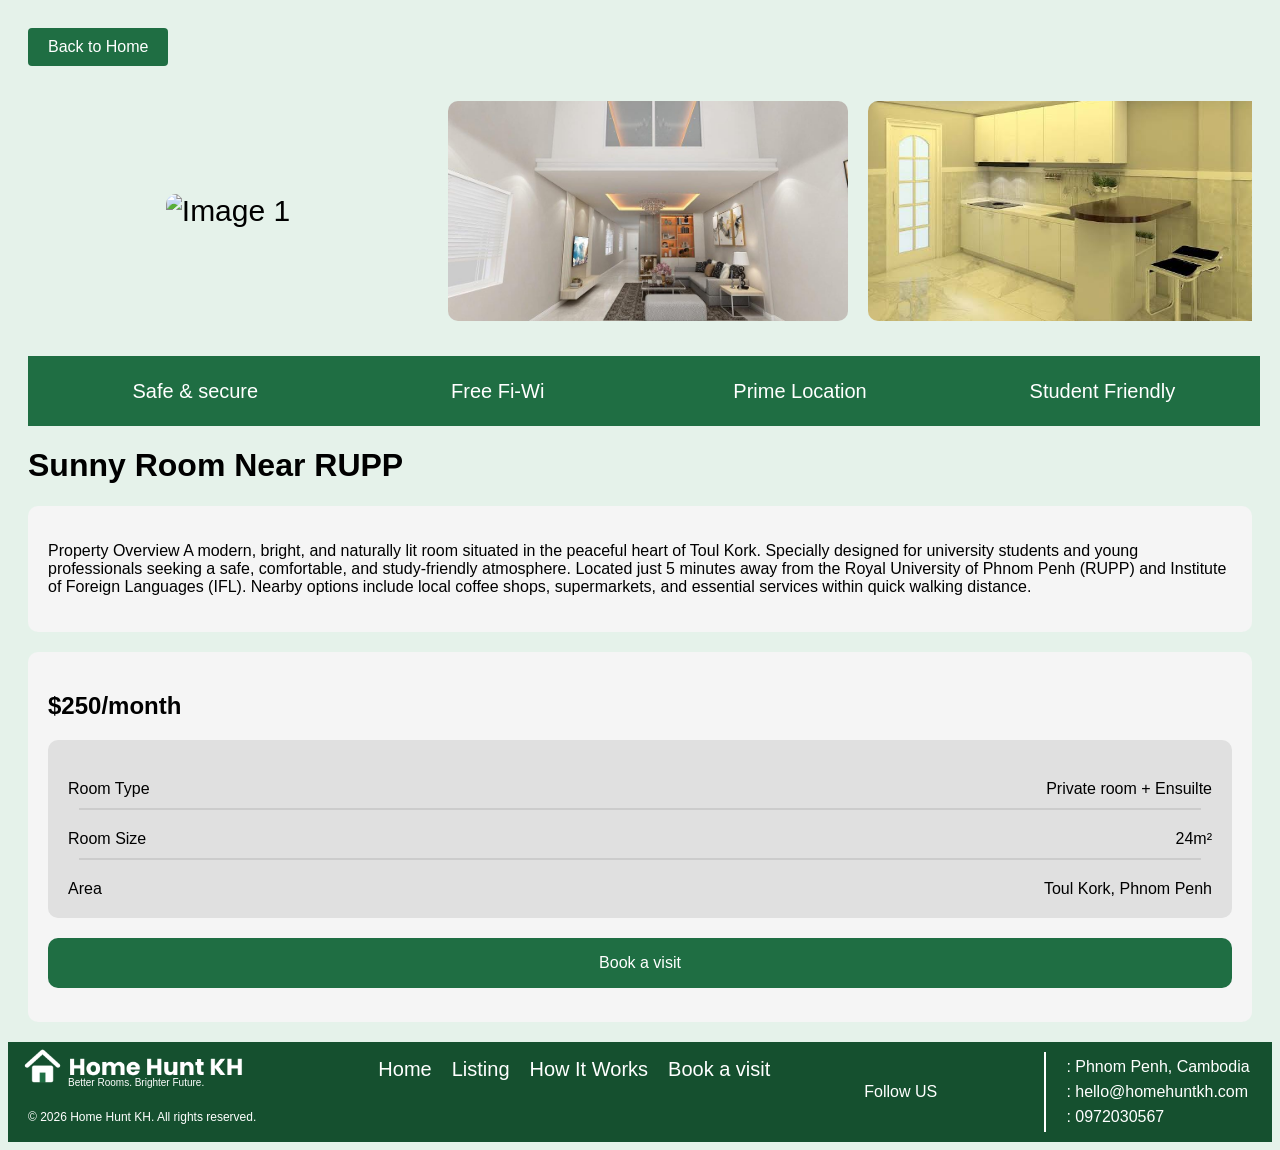
==== index-detail.html @ 90e2c2bc "add new file" ====
<!DOCTYPE html>
<html>
<head>
    <meta charset="UTF-8">
    <title>Product  Details</title>
    <link rel="stylesheet" href="style-details.css">
    <link rel="stylesheet" href="https://cdnjs.cloudflare.com/ajax/libs/font-awesome/7.3.1/css/all.min.css">
</head>
<body>
  <header>
  </header>

  <main>
    <a href="http://127.0.0.1:5500/Index.html">
      <button>
        <span><i class="fas fa-arrow-left"></i></span>
        Back to Home
      </button>
    </a>
    <div class="container">
      <div class="group">
        <div class="card">
          <img src="/img/1.avif" alt="Image 1">
        </div>
        <div class="card">
          <img src="/img/2.jpg" alt="Image 2">
        </div>
        <div class="card">
          <img src="/img/3.jpeg" alt="Image 3">
        </div>
        <div class="card">
          <img src="/img/4.jpeg" alt="Image 4">
        </div>
        <div class="card">
          <img src="/img/5.jpeg" alt="Image 5">
        </div>
        <div class="card">
          <img src="/img/2.jpg" alt="Image 6">
        </div>
      </div>
      <div aria-hidden="" class="group">
        <div class="card">
          <img src="/img/1.avif" alt="Image 1">
        </div>
        <div class="card">
          <img src="/img/2.jpg" alt="Image 2">
        </div>
        <div class="card">
          <img src="/img/3.jpeg" alt="Image 3">
        </div>
        <div class="card">
          <img src="/img/4.jpeg" alt="Image 4">
        </div>
        <div class="card">
          <img src="/img/5.jpeg" alt="Image 5">
        </div>
        <div class="card">
          <img src="/img/2.jpg" alt="Image 6">
        </div>
      </div>
    </div>
    <div class="c">
      <div class="confident">
        <div class="cd">
          <span><i class="fa-solid fa-shield-alt"></i></span>
          <p class="p-cd">Safe & secure</p>
        </div>
      </div>
      <div class="confident">
        <div class="cd">
          <span><i class="fa-solid fa-wifi"></i></span>
          <p class="p-cd">Free Fi-Wi</p>
        </div>
      </div>
      <div class="confident">
        <div class="cd">
          <span><i class="fa-solid fa-crown"></i></span>
          <p class="p-cd">Prime Location</p>
        </div>
      </div>
      <div class="confident">
        <div class="cd">
          <span><i class="fa-solid fa-graduation-cap"></i></span>
          <p class="p-cd">Student Friendly</p>
        </div>
      </div>
    </div>
    <h1>Sunny Room Near RUPP</h1>
    <div class="information">
      <div>
        <p>
          Property Overview
          A modern, bright, and naturally lit room situated in the peaceful heart of Toul Kork. Specially designed for university students and young professionals seeking a safe, comfortable, and study-friendly atmosphere.
          Located just 5 minutes away from the Royal University of Phnom Penh (RUPP) and Institute of Foreign Languages (IFL). Nearby options include local coffee shops, supermarkets, and essential services within quick walking distance.
        </p>
      </div>
    </div>
    <div class="information-room">
      <h2>$250/month</h2>
      <div class="detail-room">
        <div class="Room">
          <div class="type-room">Room Type</div>
          <div class="type-room">Private room + Ensuilte</div>
        </div>
        <div class="line"></div>
        <div class="Room">
          <div class="type-room">Room Size</div>
          <div class="type-room">24m²</div>
        </div>
        <div class="line"></div>
        <div class="Room">
          <div class="a">Area</div>
          <div class="a">Toul Kork, Phnom Penh</div>
        </div>
      </div>
      <button class="btn-book">Book a visit</button>
    </div>
  </main>

  <footer>
        <div class="footer-1">
            <div class="footer-logo">
                <img src="/img/team-2-forest-green/logo-white.png" alt="">
            </div>
            <p class="p">Better Rooms. Brighter Future.</p>
            <p class="p-1">© 2026 Home Hunt KH. All rights reserved.</p>
        </div>
        <div class="footer-2">
            <ul>
                <li><a href="">Home</a></li>
                <li><a href="">Listing</a></li>
                <li><a href="">How It Works</a></li>
                <li><a href="">Book a visit</a></li>
            </ul>
        </div>
        <div class="footer-3">
            <p class="cl">Follow US</p>
            <div>
                <span><i class="fa-brands fa-youtube"></i></span>
                <span><i class="fa-brands fa-instagram"></i></span>
                <span><i class="fa-brands fa-telegram"></i></span>
            </div>
        </div>
        <div class="footer-4">
            <div class="footer-4-1"></div>
            <div  class="footer-4-2">
                <div class="ct">
                    <span><i class="fas fa-location-dot"></i></span>
                    <p class="cl">: Phnom Penh, Cambodia</p>
                </div>
                <div class="ct">
                    <span><i class="fas fa-envelope"></i></span>
                    <p class="cl">: hello@homehuntkh.com</p>
                </div>
                <div class="ct">
                    <span><i class="fas fa-phone"></i></span>
                    <p class="cl">: 0972030567</p>
                </div>
            </div>
        </div>
    </footer>
</body>
</html>
---- style-details.css ----
body {
  background: #E5F2EA;
  font-family: Arial, sans-serif;
}
main {
  max-width: 100%;
  margin: 0 auto;
  padding: 20px;
}
button {
  position: relative;
  display: inline-block;
  padding: 10px 20px;
  font-size: 16px;
  color: #fff;
  background-color: #1F6E43;
  border: none;
  border-radius: 4px;
  cursor: pointer;
  overflow: hidden;
}
.container{
  margin-top: 20px;
  width: 100%;
  height: 250px;
  display: flex;
  overflow-x: auto;
  gap: 20px;
  border-radius: 10px;
}
.container::-webkit-scrollbar {
  display: none;
}
.group{
  display: flex;
  justify-content: center;
  align-items: center;
  gap: 20px;
  animation: spin 15s infinite linear;
}
.card{
  flex: 1  0 0 auto;
  width: 400px;
  height: 220px;
  font-size: 30px;
  border-radius: 10px;
  text-align: center; 
  align-content: center;
}
@keyframes spin {
  from {translate: 0;}
  to {translate: -100%;}
}
img{
  width: 400px;
  height: 200px;
  object-fit: cover;
  border-radius: 10px;
}
.c{
  width: 99%;
  height: 50px;
  background-color: #1F6E43;
  padding: 10px;
  display: flex;
  justify-content: space-evenly;
  margin-top: 20px;
}
.confident{
  width: 300px;
  height: 50px;
  display: flex;
  align-items: center;
  justify-content: center;
}
.fa-solid{
  font-size: 30px;
  color: white;
}
.p-cd{
  color: white;
  font-size: 20px;
}
.cd{
  display: flex;
  align-items: center;
  justify-content: center;
  gap: 10px;
}
.information {
  margin-top: 20px;
  padding: 20px;
  background-color: #f5f5f5;
  border-radius: 10px;
}
.information-room {
  height: 330px;
  margin-top: 20px;
  padding: 20px;
  background-color: #f5f5f5;
  border-radius: 10px;
}
.detail-room {
  padding: 20px;
  background-color: #e0e0e0;
  border-radius: 10px;
  display: flex;
  align-items: center;
  flex-direction: column;

}
.Room {
  width:100%;
  height: auto;
  display: flex;
  align-items: center;
  justify-content: space-between;
  margin-top: 20px;
}
.line {
  width: 98%;
  height: 2px;
  background-color: #ccc;
  margin-top: 10px;
}
.btn-book {
  width: 100%;
  height: 50px;
  background-color: #1F6E43;
  color: white;
  border: none;
  border-radius: 10px;
  cursor: pointer;
  margin-top: 20px;
}



footer{
    width: 100%;
    height: 100px;
    background-color: #15502F;
    display: flex;
    justify-content: space-between;
    align-items: center;
}
.footer-1{
    width: 250px;
    height: 100px;
    display: flex;
    flex-direction: column;
}
.footer-logo {
    width: 250px;
    height: 50px;
}
img{
    width: 100%;
    height: 100%;
}
.p{
    font-size: 10px;
    color: #fff;
    margin-left: 60px;
    margin-top: -15px;
}
.p-1{
    font-size: 12px;
    color: #fff;
    margin-left: 20px;
}
.footer-2{
    width: 450px;
    height: 100px;
    display: flex;
    justify-content: center;
    align-items: start;
}
ul{
    list-style-type: none;
    display: flex;
    justify-content: center;
    align-items: center;
    gap: 20px;

}
li{
    float: left;
}
a{
    text-decoration: none;
    color: white;
    font-size: 20px;
}
.footer-3{
    width: 100px;
    height: 100px;
    display: flex;
    flex-direction: column;
    justify-content: center;
    align-items: center;
}
.footer-4{
    width: 250px;
    height: 100px;
    display: flex;
    justify-content: center;
    align-items: center;
    gap: 20px;
}
.footer-4-1{
    width: 2px;
    height: 80%;
    background-color: white;
}
.footer-4-2{
    display: flex;
    flex-direction: column;
    gap: 5px;
}
.ct{
    height: 20px;
    display: flex;
    justify-content: start;
    align-items: center;
}
.fas{
    color: white;
}
.fa-brands{
    color: white;
}
.cl{
    color: white;
}
@media screen and (max-width: 768px) {
    .container {
        flex-direction: column;
        height: auto;
    }
    .group {
        flex-direction: column;
        animation: none;
    }
    .card {
        width: 100%;
        height: auto;
    }
  
}
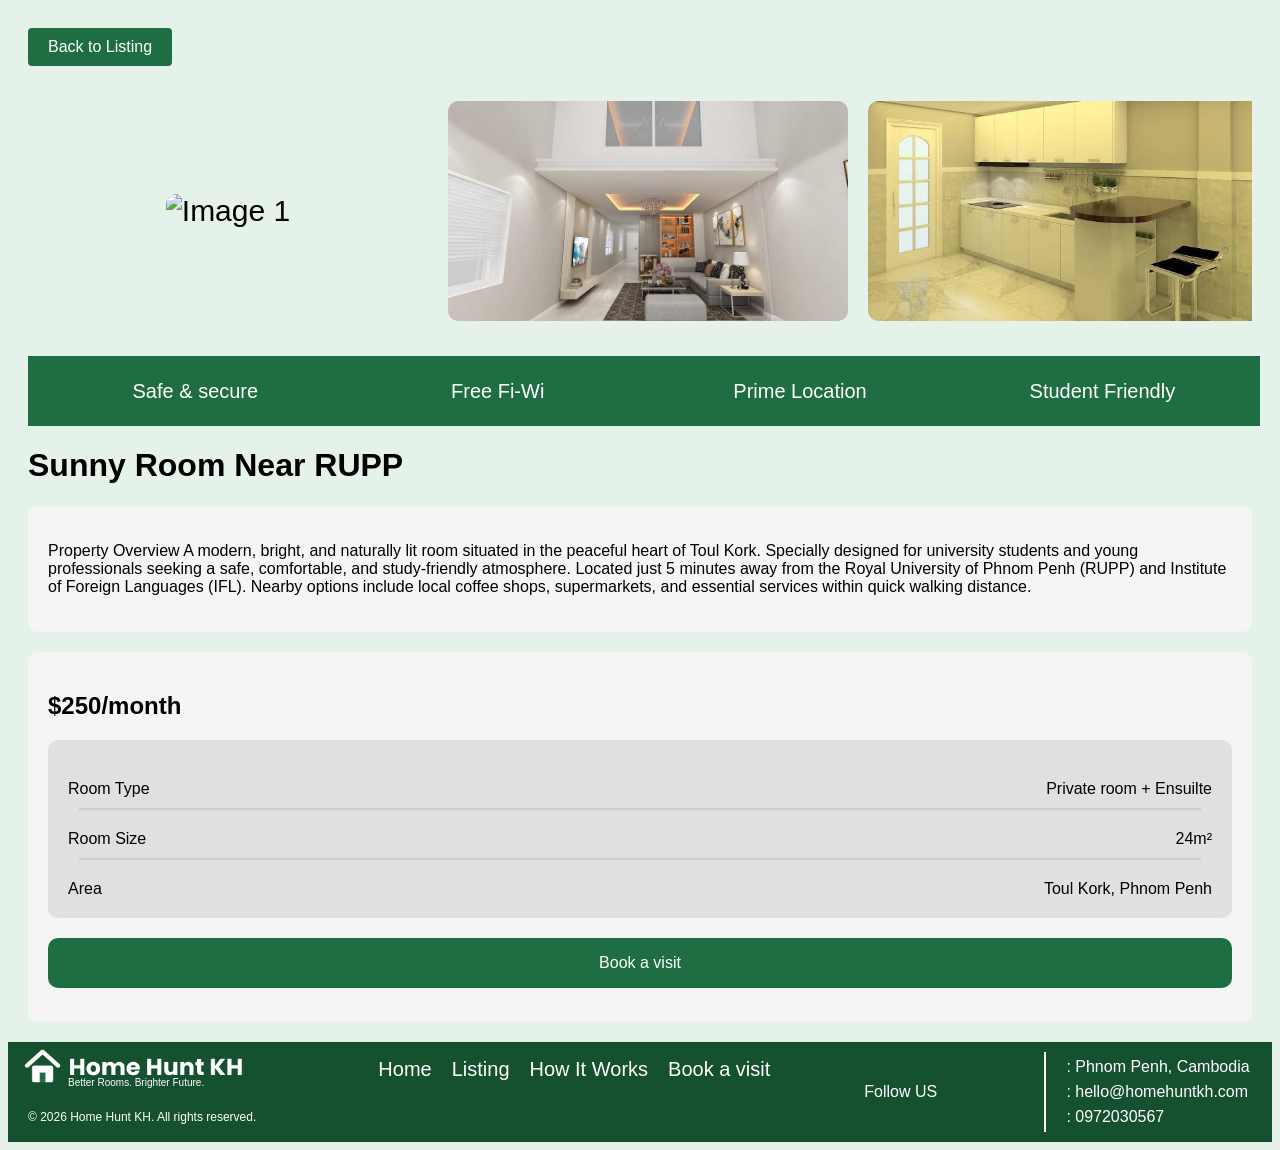
==== commit 4e485c88: "edit code" ====
--- a/index-detail.html
+++ b/index-detail.html
@@ -11,10 +11,10 @@
   </header>
 
   <main>
-    <a href="http://127.0.0.1:5500/Index.html">
+    <a href="listing.html">
       <button>
         <span><i class="fas fa-arrow-left"></i></span>
-        Back to Home
+        Back to Listing
       </button>
     </a>
     <div class="container">
@@ -127,10 +127,10 @@
         </div>
         <div class="footer-2">
             <ul>
-                <li><a href="">Home</a></li>
-                <li><a href="">Listing</a></li>
+                <li><a href="index-home.html">Home</a></li>
+                <li><a href="listing.html">Listing</a></li>
                 <li><a href="">How It Works</a></li>
-                <li><a href="">Book a visit</a></li>
+                <li><a href="index.html">Book a visit</a></li>
             </ul>
         </div>
         <div class="footer-3">
